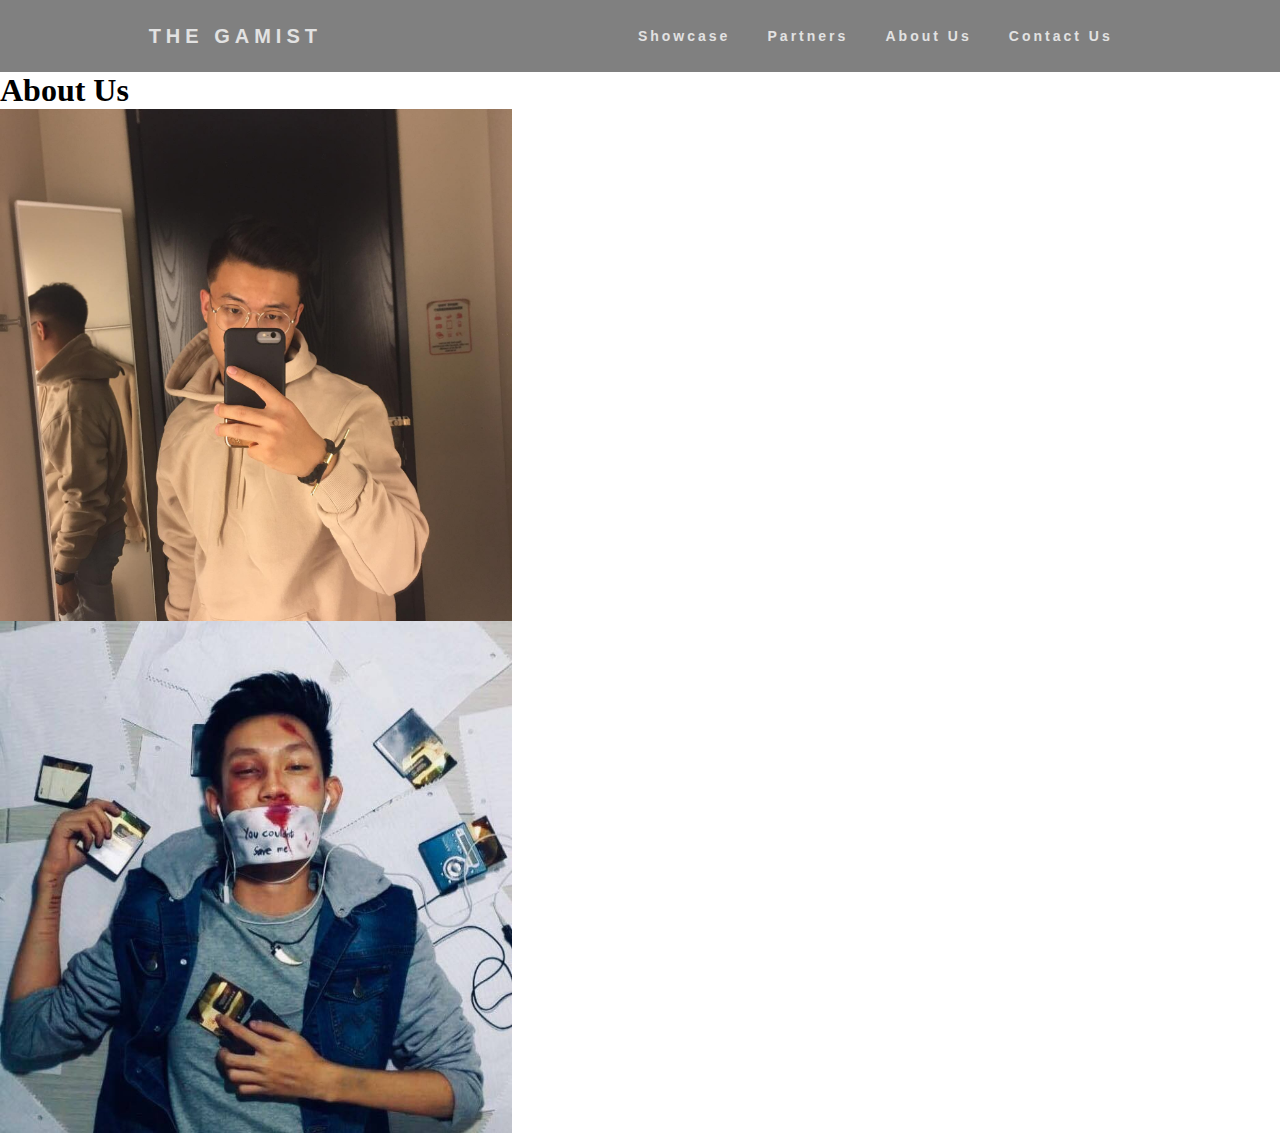
==== about.html @ 7e759629 "initial commit" ====
<!DOCTYPE html>
<html lang="en">

<head>
    <meta charset="UTF-8">
    <meta name="viewport" content="width=device-width, initial-scale=1.0">
    <meta http-equiv="X-UA-Compatible" content="ie-edge">
    <meta name="viewport" content="width=device-width, initial-scale=1">
    <link href="https://fonts.googleapix.com/css?family=Poppins" rel="stylesheet">
    <link rel="stylesheet" href="style.css">
    <title>NavBar</title>
</head>

<body>
    <nav>
        <div class="logo">
            <h4>The Gamist</h4>
        </div>
        <ul class="nav-links">
            <li>
                <a href="index.html">Showcase</a>
            </li>
            <li>
                <a href="#">Partners</a>
            </li>
            <li>
                <a href="about.html">About Us</a>
            </li>
            <li>
                <a href="#">Contact Us</a>
            </li>
        </ul>
    </nav>


<div id="About US">
    <h1> About Us</h1>  
    <div class="column">
        <div class="container">
            <img src="Images/me.jpg" alt="Avatar" class="image">
            <div class="overlay">
              <div class="text">Hello! I am Cedric Tan.</div>
            </div>
        </div>
        <div class="container">
            <img src="Images/Chryse.png" alt="Avatar" class="image">
            <div class="overlay">
              <div class="text">Hello! I am Chryse Alabastro.</div>
            </div>
        </div>
    </div>
</div>

</body>

</html>
---- style.css ----
*{
    margin: 0px;
    padding: 0px;
    box-sizing: border-box;
}

nav{
    display: flex;
    justify-content: space-around;
    align-items: center;
    min-height: 8vh;
    background-color: gray;
    font-family: 'Poppins', sans-serif;
}

.logo{
    color: rgb(226, 226, 226);
    text-transform: uppercase;
    letter-spacing: 5px;
    font-size: 20px;
}

.nav-links{
    display: flex;
    justify-content: space-around;
    width: 40%;
}
.nav-links li{
    list-style: none;
}
.nav-links a{
    color: rgb(226, 226, 226);
    text-decoration: none;
    letter-spacing: 3px;
    font-weight: bold;
    font-size: 14px;
}

* {box-sizing:border-box}

.container {
    position: relative;
    width: 40%;
  }
  
  .image {
    display: block;
    width: 100%;
    height: auto;
  }
  
  .overlay {
    position: absolute;
    top: 0;
    bottom: 0;
    left: 50;
    right: 100;
    height: 100%;
    width: 100%;
    opacity: 0;
    transition: .5s ease;
    background-color: gray;
  }
  
  .container:hover .overlay {
    opacity: 1;
  }
  
  .text {
    color: white;
    font-size: 20px;
    position: absolute;
    top: 50%;
    left: 50%;
    -webkit-transform: translate(-50%, -50%);
    -ms-transform: translate(-50%, -50%);
    transform: translate(-50%, -50%);
    text-align: center;
  }


  /* About Us */
  #AboutUs {  
    padding: 10px;
    text-align: center;
    background:rgb(226, 226, 226);
    color: black;
    font-size: 30px;
}

/* Slideshow container */
.slideshow-container {
    max-width: 1000px;
    position: relative;
    margin: auto;
  }
  
  /* Hide the images by default */
  .mySlides {
    display: none;
  }
  
  /* Next & previous buttons */
  .prev, .next {
    cursor: pointer;
    position: absolute;
    top: 50%;
    width: auto;
    margin-top: -22px;
    padding: 16px;
    color: white;
    font-weight: bold;
    font-size: 18px;
    transition: 0.6s ease;
    border-radius: 0 3px 3px 0;
    user-select: none;
  }
  
  /* Position the "next button" to the right */
  .next {
    right: 0;
    border-radius: 3px 0 0 3px;
  }
  
  /* On hover, add a black background color with a little bit see-through */
  .prev:hover, .next:hover {
    background-color: rgba(0,0,0,0.8);
  }
  
  /* Caption text */
  .text {
    color: #f2f2f2;
    font-size: 15px;
    padding: 8px 12px;
    position: absolute;
    bottom: 8px;
    width: 100%;
    text-align: center;
  }
  
  /* Number text (1/3 etc) */
  .numbertext {
    color: #f2f2f2;
    font-size: 12px;
    padding: 8px 12px;
    position: absolute;
    top: 0;
  }
  
  /* The dots/bullets/indicators */
  .dot {
    cursor: pointer;
    height: 15px;
    width: 15px;
    margin: 0 2px;
    background-color: #bbb;
    border-radius: 50%;
    display: inline-block;
    transition: background-color 0.6s ease;
  }
  
  .active, .dot:hover {
    background-color: #717171;
  }
  
  /* Fading animation */
  .fade {
    -webkit-animation-name: fade;
    -webkit-animation-duration: 1.5s;
    animation-name: fade;
    animation-duration: 1.5s;
  }
  
  @-webkit-keyframes fade {
    from {opacity: .4}
    to {opacity: 1}
  }
  
  @keyframes fade {
    from {opacity: .4}
    to {opacity: 1}
  }

  /* For Showcase */
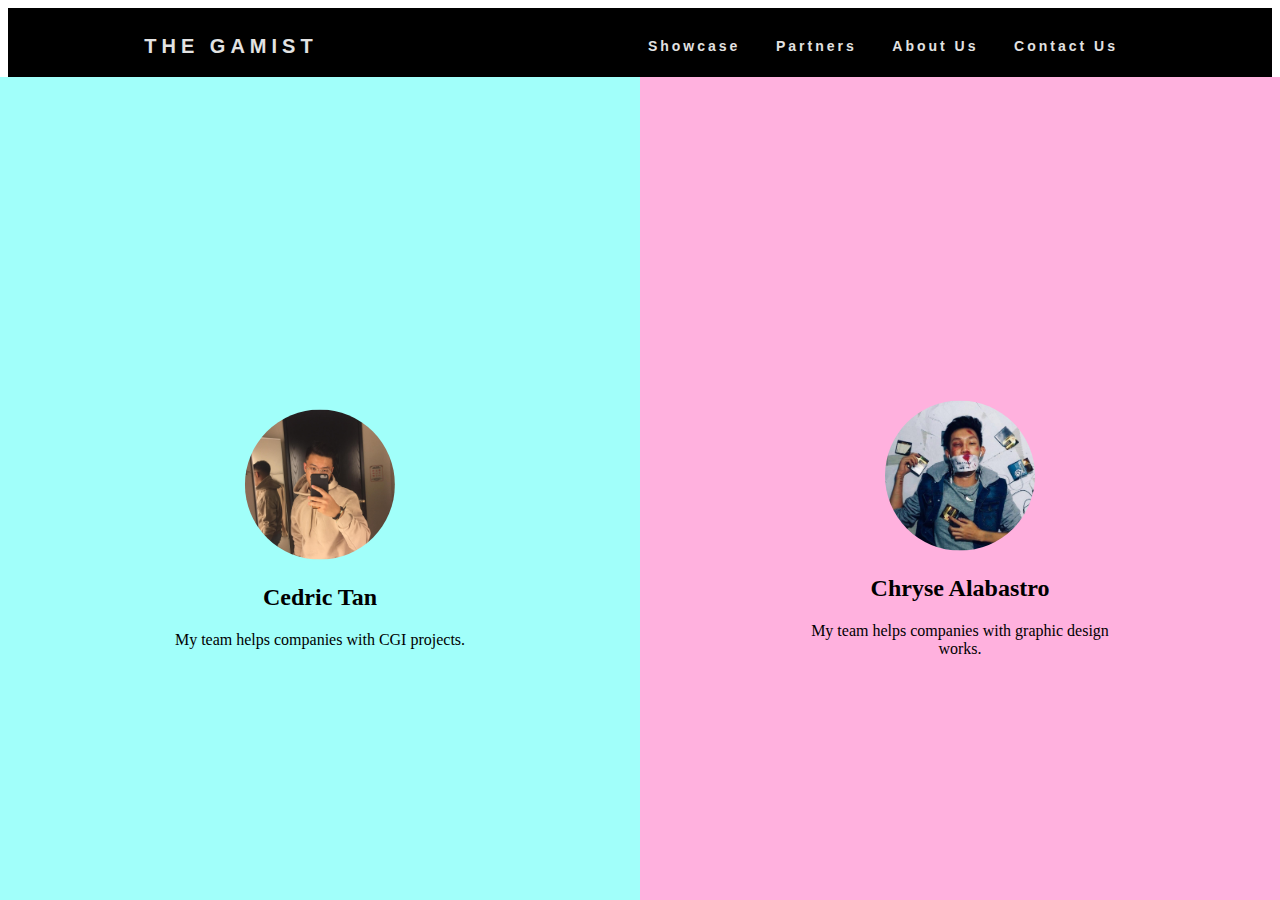
==== commit 5f9ca601: "Initial commit" ====
--- a/about.html
+++ b/about.html
@@ -5,9 +5,8 @@
     <meta charset="UTF-8">
     <meta name="viewport" content="width=device-width, initial-scale=1.0">
     <meta http-equiv="X-UA-Compatible" content="ie-edge">
-    <meta name="viewport" content="width=device-width, initial-scale=1">
     <link href="https://fonts.googleapix.com/css?family=Poppins" rel="stylesheet">
-    <link rel="stylesheet" href="style.css">
+    <link rel="stylesheet" href="css/about.css">
     <title>NavBar</title>
 </head>
 
@@ -21,35 +20,32 @@
                 <a href="index.html">Showcase</a>
             </li>
             <li>
-                <a href="#">Partners</a>
+                <a href="Partners.html">Partners</a>
             </li>
             <li>
                 <a href="about.html">About Us</a>
             </li>
             <li>
-                <a href="#">Contact Us</a>
+                <a href="contact.html">Contact Us</a>
             </li>
         </ul>
     </nav>
 
-
-<div id="About US">
-    <h1> About Us</h1>  
-    <div class="column">
-        <div class="container">
-            <img src="Images/me.jpg" alt="Avatar" class="image">
-            <div class="overlay">
-              <div class="text">Hello! I am Cedric Tan.</div>
-            </div>
+    <div class="split left">
+        <div class="centered">
+          <img src="Images/me.jpg" alt="Avatar man">
+          <h2>Cedric Tan</h2>
+          <p>My team helps companies with CGI projects.</p>
         </div>
-        <div class="container">
-            <img src="Images/Chryse.png" alt="Avatar" class="image">
-            <div class="overlay">
-              <div class="text">Hello! I am Chryse Alabastro.</div>
-            </div>
+      </div>
+      
+      <div class="split right">
+        <div class="centered">
+          <img src="Images/Chryse.png" alt="Avatar man">
+          <h2>Chryse Alabastro</h2>
+          <p>My team helps companies with graphic design works.</p>
         </div>
-    </div>
-</div>
+      </div>
 
 </body>
 
--- a/css/about.css
+++ b/css/about.css
@@ -0,0 +1,70 @@
+nav{
+    display: flex;
+    justify-content: space-around;
+    align-items: center;
+    min-height: 8vh;
+    background-color: black;
+    font-family: 'Poppins', sans-serif;
+}
+
+.logo{
+    color: rgb(226, 226, 226);
+    text-transform: uppercase;
+    letter-spacing: 5px;
+    font-size: 20px;
+}
+
+.nav-links{
+    display: flex;
+    justify-content: space-around;
+    width: 40%;
+}
+.nav-links li{
+    list-style: none;
+}
+.nav-links a{
+    color: rgb(226, 226, 226);
+    text-decoration: none;
+    letter-spacing: 3px;
+    font-weight: bold;
+    font-size: 14px;
+}
+
+/* for About Us Design */
+ /* Split the screen in half */
+ .split {
+    height: 100%;
+    width: 50%;
+    position: fixed;
+    z-index: 1;
+    top: 77px;
+    overflow-x: hidden;
+    padding-top: 20px;
+  }
+  
+  /* Control the left side */
+  .left {
+    left: 0;
+    background-color: rgb(161, 255, 250);
+  }
+  
+  /* Control the right side */
+  .right {
+    right: 0;
+    background-color: rgb(255, 177, 222);
+  }
+  
+  /* If you want the content centered horizontally and vertically */
+  .centered {
+    position: absolute;
+    top: 50%;
+    left: 50%;
+    transform: translate(-50%, -50%);
+    text-align: center;
+  }
+  
+  /* Style the image inside the centered container, if needed */
+  .centered img {
+    width: 150px;
+    border-radius: 50%;
+  }